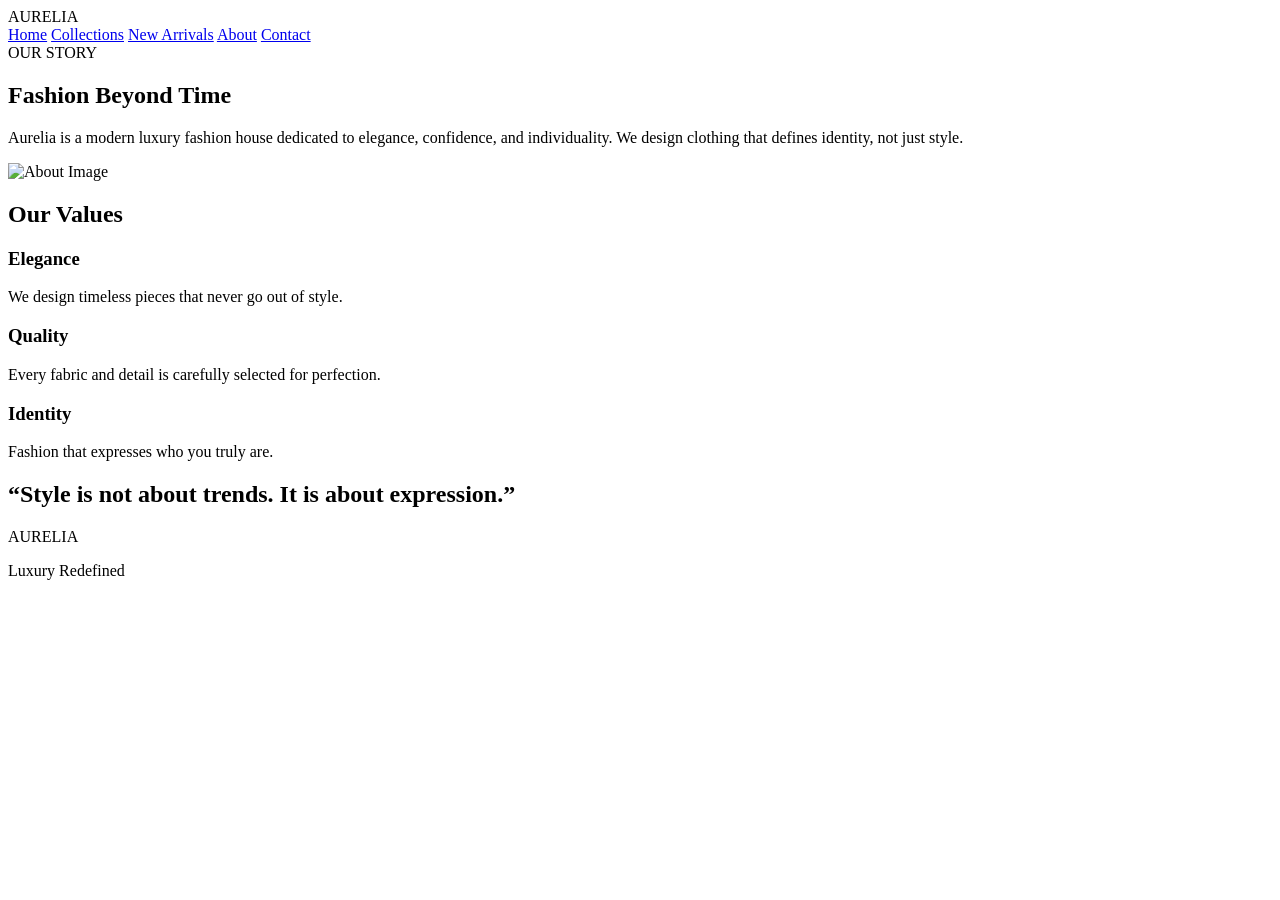
==== about.html @ 56a1a6b6 "Update about.html file" ====
<!DOCTYPE html>
<html lang="en">
<head>
<meta charset="UTF-8">
<meta name="viewport" content="width=device-width, initial-scale=1.0">

<title>Aurelia | About</title>

<link rel="stylesheet" href="css/styles.css">
</head>

<body>

<!-- HEADER -->
<header class="header">

    <div class="logo">AURELIA</div>

    <nav class="navbar">
        <a href="index.html">Home</a>
        <a href="collections.html">Collections</a>
        <a href="arrivals.html">New Arrivals</a>
        <a href="about.html">About</a>
        <a href="contact.html">Contact</a>
    </nav>

    <!-- HAMBURGER -->
    <div class="menu-btn" id="menuBtn">
        <span></span>
        <span></span>
        <span></span>
    </div>

</header>

<!-- HERO ABOUT SECTION -->
<section class="about-hero">

    <div class="about-text">

        <span>OUR STORY</span>

        <h1>Fashion Beyond Time</h1>

        <p>
            Aurelia is a modern luxury fashion house dedicated to elegance,
            confidence, and individuality. We design clothing that defines identity,
            not just style.
        </p>

    </div>

    <div class="about-image">
        <img src="images/story.jpg" alt="About Image">
    </div>

</section>

<!-- BRAND VALUES -->
<section class="values">

    <h2>Our Values</h2>

    <div class="values-grid">

        <div class="value-card">
            <h3>Elegance</h3>
            <p>We design timeless pieces that never go out of style.</p>
        </div>

        <div class="value-card">
            <h3>Quality</h3>
            <p>Every fabric and detail is carefully selected for perfection.</p>
        </div>

        <div class="value-card">
            <h3>Identity</h3>
            <p>Fashion that expresses who you truly are.</p>
        </div>

    </div>

</section>

<!-- LUXURY QUOTE SECTION -->
<section class="quote">

    <h2>
        “Style is not about trends. It is about expression.”
    </h2>

</section>

<!-- FOOTER -->
<footer>
    <div class="footer-logo">AURELIA</div>
    <p>Luxury Redefined</p>
</footer>

<script src="js/script.js"></script>
</body>
</html>
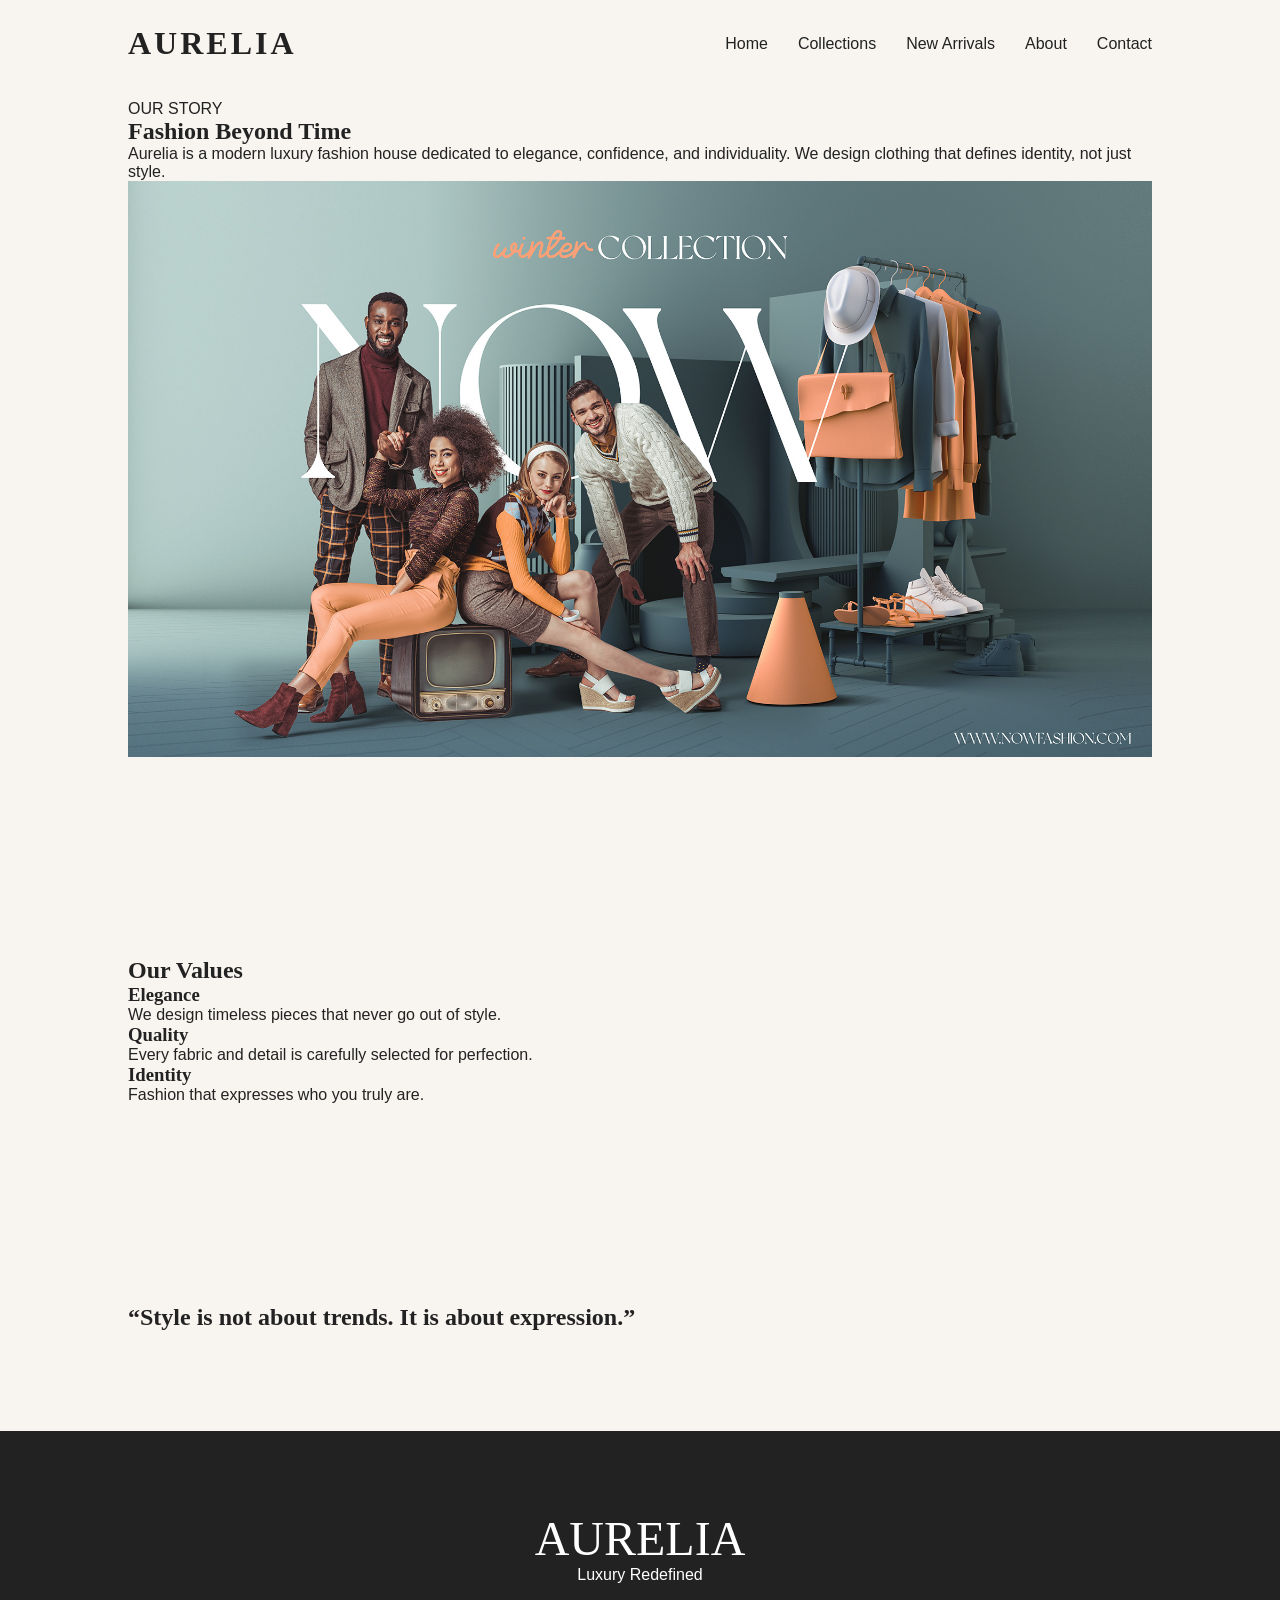
==== commit 1dc188e0: "Update all" ====
--- a/about.html
+++ b/about.html
@@ -51,7 +51,7 @@
     </div>
 
     <div class="about-image">
-        <img src="images/story.jpg" alt="About Image">
+        <img src="images/story-2.jpg" alt="About Image">
     </div>
 
 </section>
--- a/css/styles.css
+++ b/css/styles.css
@@ -0,0 +1,726 @@
+/* ==========================
+GOOGLE FONT RESET
+========================== */
+
+* {
+    margin: 0;
+    padding: 0;
+    box-sizing: border-box;
+}
+
+/* ==========================
+   GLOBAL
+========================== */
+
+section {
+    padding: 100px 10%;
+}
+
+img {
+    width: 100%;
+    display: block;
+}
+
+a {
+    text-decoration: none;
+}
+
+h1,
+h2,
+h3 {
+    font-family: 'Playfair Display', serif;
+}
+
+.btn {
+    display: inline-block;
+    padding: 15px 35px;
+    background: #222;
+    color: white;
+    margin-top: 20px;
+    transition: .4s;
+}
+
+.btn:hover {
+    transform: translateY(-5px);
+}
+
+/* PRELOADER */
+.preloader {
+    position: fixed;
+    top: 0;
+    left: 0;
+    width: 100%;
+    height: 100vh;
+    background: #f8f5f0;
+    display: flex;
+    justify-content: center;
+    align-items: center;
+    z-index: 9999;
+    transition: 1s;
+}
+
+.preloader h1 {
+    font-size: 5rem;
+    font-family: 'Playfair Display', serif;
+    letter-spacing: 10px;
+}
+
+
+
+html {
+    scroll-behavior: smooth;
+}
+
+body {
+    background: #f8f5f0;
+    color: #222;
+    font-family: 'Poppins', sans-serif;
+    overflow-x: hidden;
+}
+
+
+/* ==========================
+   HEADER
+========================== */
+    
+.header {
+    width: 100%;
+    display: flex;
+    justify-content: space-between;
+    align-items: center;
+    padding: 25px 10%;
+    position: fixed;
+    top: 0;
+    left: 0;
+    z-index: 1000;
+    background: rgba(248, 245, 240, .95);
+    backdrop-filter: blur(10px);
+}
+
+.logo {
+    font-size: 2rem;
+    font-weight: 700;
+    font-family: 'Playfair Display', serif;
+    letter-spacing: 3px;
+}
+
+.navbar {
+    display: flex;
+    gap: 30px;
+}
+
+.navbar a {
+    color: #222;
+    position: relative;
+}
+
+.navbar a::after {
+    content: '';
+    width: 0;
+    height: 2px;
+    background: #222;
+    position: absolute;
+    left: 0;
+    bottom: -5px;
+    transition: .4s;
+}
+
+.navbar a:hover::after {
+    width: 100%;
+}
+
+/* ==========================
+   HAMBURGER MENU
+========================== */
+
+.menu-btn {
+    display: none;
+    flex-direction: column;
+    gap: 5px;
+    cursor: pointer;
+    z-index: 2000;
+}
+
+.menu-btn span {
+    width: 28px;
+    height: 3px;
+    background: #222;
+    transition: .4s;
+}
+
+.menu-btn.active span:nth-child(1) {
+    transform: rotate(45deg) translateY(8px);
+}
+
+.menu-btn.active span:nth-child(2) {
+    opacity: 0;
+}
+
+.menu-btn.active span:nth-child(3) {
+    transform: rotate(-45deg) translateY(-8px);
+}
+
+/* ==========================
+   HERO
+========================== */
+
+
+.hero {
+    min-height: 100vh;
+    display: flex;
+    align-items: center;
+    justify-content: space-between;
+    gap: 60px;
+}
+
+.hero-content {
+    flex: 1;
+}
+
+.hero-content span {
+    letter-spacing: 4px;
+    color: #777;
+}
+
+.hero-content h1 {
+    font-size: 5rem;
+    line-height: 1.1;
+    margin: 20px 0;
+}
+
+.hero-content p {
+    max-width: 500px;
+    color: #666;
+    line-height: 1.8;
+}
+
+.hero-image {
+    flex: 1;
+}
+
+.hero-image img {
+    border-radius: 20px;
+}
+
+/* ==========================
+   COLLECTIONS
+========================== */
+
+.collections h2 {
+    text-align: center;
+    font-size: 3rem;
+    margin-bottom: 60px;
+}
+
+.collection-grid {
+    display: grid;
+    grid-template-columns: repeat(2, 1fr);
+    gap: 30px;
+}
+
+.collection-card {
+    position: relative;
+    overflow: hidden;
+    border-radius: 20px;
+    cursor: pointer;
+}
+
+.collection-card img {
+    height: 500px;
+    object-fit: cover;
+    transition: .6s;
+}
+
+.collection-card:hover img {
+    transform: scale(1.1);
+}
+
+.collection-card h3 {
+    position: absolute;
+    bottom: 30px;
+    left: 30px;
+    color: white;
+    font-size: 2rem;
+}
+
+/* ==========================
+   STORY
+========================== */
+
+.story {
+    display: flex;
+    align-items: center;
+    gap: 60px;
+}
+
+.story-image,
+.story-content {
+    flex: 1;
+}
+
+.story-image img {
+    border-radius: 20px;
+}
+
+.story-content span {
+    color: #888;
+    letter-spacing: 4px;
+}
+
+.story-content h2 {
+    font-size: 3rem;
+    margin: 20px 0;
+}
+
+.story-content p {
+    color: #666;
+    line-height: 1.8;
+}
+
+/* ==========================
+   PRODUCTS
+========================== */
+
+.arrivals h2 {
+    text-align: center;
+    font-size: 3rem;
+    margin-bottom: 60px;
+}
+
+.product-grid {
+    display: grid;
+    grid-template-columns: repeat(4, 1fr);
+    gap: 25px;
+}
+
+.product {
+    background: white;
+    border-radius: 20px;
+    overflow: hidden;
+    transition: .4s;
+}
+
+.product:hover {
+    transform: translateY(-10px);
+}
+
+.product img {
+    height: 350px;
+    object-fit: cover;
+}
+
+.product h3 {
+    padding: 20px 20px 10px;
+}
+
+.product p {
+    padding: 0 20px 20px;
+    color: #666;
+}
+
+/* ==========================
+   NEWSLETTER
+========================== */
+
+.newsletter {
+    text-align: center;
+}
+
+.newsletter h2 {
+    font-size: 3rem;
+}
+
+.newsletter p {
+    color: #666;
+    margin: 20px 0;
+}
+
+.newsletter form {
+    display: flex;
+    justify-content: center;
+    gap: 10px;
+    margin-top: 20px;
+}
+
+.newsletter input {
+    width: 350px;
+    padding: 15px;
+    border: none;
+    outline: none;
+}
+
+.newsletter button {
+    padding: 15px 30px;
+    border: none;
+    background: #222;
+    color: white;
+    cursor: pointer;
+}
+
+/* ==========================
+   FOOTER
+========================== */
+
+footer {
+    background: #222;
+    color: white;
+    text-align: center;
+    padding: 80px 20px;
+}
+
+.footer-logo {
+    font-size: 3rem;
+    font-family: 'Playfair Display', serif;
+}
+
+.footer-links {
+    margin: 30px 0;
+}
+
+.footer-links a {
+    color: white;
+    margin: 0 15px;
+}
+
+.copyright {
+    opacity: .7;
+}
+
+
+
+/* ==========================
+   PAGE HERO
+========================== */
+
+.page-hero {
+    padding: 150px 10% 60px;
+    text-align: center;
+}
+
+.page-hero h1 {
+    font-size: 3.5rem;
+    font-family: 'Playfair Display', serif;
+}
+
+.page-hero p {
+    color: #666;
+    margin-top: 10px;
+}
+
+/* ==========================
+   PAGE HERO
+========================== */
+
+.page-hero {
+    padding: 150px 10% 50px;
+    text-align: center;
+}
+
+.page-hero h1 {
+    font-size: 3.5rem;
+    font-family: 'Playfair Display', serif;
+}
+
+.page-hero p {
+    color: #666;
+    margin-top: 10px;
+}
+
+/* ==========================
+   FILTER BAR
+========================== */
+
+.filter-bar {
+    display: flex;
+    justify-content: center;
+    gap: 15px;
+    padding: 20px 10%;
+    flex-wrap: wrap;
+}
+
+.filter {
+    padding: 10px 20px;
+    border: 1px solid #ddd;
+    background: white;
+    cursor: pointer;
+    transition: .3s;
+}
+
+.filter:hover {
+    background: #222;
+    color: white;
+}
+
+
+/* ==========================
+   PAGE HERO
+========================== */
+
+.page-hero {
+    padding: 150px 10% 50px;
+    text-align: center;
+}
+
+.page-hero h1 {
+    font-size: 3.5rem;
+    font-family: 'Playfair Display', serif;
+}
+
+.page-hero p {
+    color: #666;
+    margin-top: 10px;
+}
+
+/* ==========================
+FILTER BAR
+========================== */
+
+.filter-bar {
+    display: flex;
+    justify-content: center;
+    gap: 15px;
+    padding: 20px 10%;
+    flex-wrap: wrap;
+}
+
+.filter {
+    padding: 10px 20px;
+    border: 1px solid #ddd;
+    background: white;
+    cursor: pointer;
+    transition: .3s;
+}
+
+.filter:hover {
+    background: #222;
+    color: white;
+}
+
+/* ==========================
+SHOP GRID
+========================== */
+
+.shop {
+    padding: 50px 10%;
+}
+
+.shop-grid {
+    display: grid;
+    grid-template-columns: repeat(3, 1fr);
+    gap: 30px;
+}
+
+.shop-card {
+    background: white;
+    padding: 15px;
+    border-radius: 20px;
+    text-align: center;
+    transition: .4s;
+}
+
+.shop-card:hover {
+    transform: translateY(-10px);
+}
+
+.shop-card img {
+    height: 320px;
+    object-fit: cover;
+    border-radius: 15px;
+}
+
+.shop-card h3 {
+    margin: 10px 0 5px;
+}
+
+.price {
+    color: #666;
+    margin-bottom: 10px;
+}
+
+.shop-card button {
+    padding: 10px 20px;
+    border: none;
+    background: #222;
+    color: white;
+    cursor: pointer;
+}
+
+
+
+
+/* ==========================
+   CONTACT HERO
+========================== */
+
+.contact-hero {
+    text-align: center;
+    padding: 150px 10% 50px;
+}
+
+.contact-hero h1 {
+    font-size: 3.5rem;
+    font-family: 'Playfair Display', serif;
+}
+
+.contact-hero p {
+    color: #666;
+    margin-top: 10px;
+}
+
+/* ==========================
+   CONTACT LAYOUT
+========================== */
+
+.contact-section {
+    padding: 60px 10%;
+}
+
+.contact-container {
+    display: flex;
+    gap: 60px;
+}
+
+/* FORM */
+
+.contact-form {
+    flex: 1;
+}
+
+.contact-form h2 {
+    margin-bottom: 20px;
+}
+
+.contact-form form {
+    display: flex;
+    flex-direction: column;
+    gap: 15px;
+}
+
+.contact-form input,
+.contact-form textarea {
+    padding: 15px;
+    border: 1px solid #ddd;
+    outline: none;
+    font-family: Poppins;
+}
+
+.contact-form button {
+    padding: 15px;
+    background: #222;
+    color: white;
+    border: none;
+    cursor: pointer;
+}
+
+/* INFO */
+
+.contact-info {
+    flex: 1;
+}
+
+.contact-info h2 {
+    margin-bottom: 20px;
+}
+
+.contact-info p {
+    margin-bottom: 10px;
+    color: #555;
+}
+
+.socials a {
+    display: inline-block;
+    margin-right: 10px;
+    color: #222;
+    text-decoration: underline;
+}
+
+
+/* ==========================
+RESPONSIVE
+========================== */
+
+@media(max-width:991px) {
+    .shop-grid {
+        grid-template-columns: repeat(2, 1fr);
+    }
+
+    .hero {
+        flex-direction: column;
+        text-align: center;
+    }
+
+    .hero-content h1 {
+        font-size: 3.5rem;
+    }
+
+    .story {
+        flex-direction: column;
+    }
+
+    .product-grid {
+        grid-template-columns: repeat(2, 1fr);
+    }
+
+    .contact-container {
+        flex-direction: column;
+    }
+
+}
+
+@media(max-width:768px) {
+
+
+    .collection-grid {
+        grid-template-columns: 1fr;
+    }
+
+    .product-grid {
+        grid-template-columns: 1fr;
+    }
+
+    .newsletter form {
+        flex-direction: column;
+    }
+
+    .newsletter input {
+        width: 100%;
+    }
+
+    .hero-content h1 {
+        font-size: 2.8rem;
+    }
+
+    .menu-btn {
+        display: flex;
+    }
+
+    .navbar {
+        position: fixed;
+        top: 0;
+        right: -100%;
+        width: 280px;
+        height: 100vh;
+        background: white;
+        flex-direction: column;
+        align-items:center ;
+        justify-content: center;
+        gap: 30px;
+        padding: 40px;
+        transition: 0.5s ease;
+        box-shadow: -5px 0 20px rgba(0, 0, 0, 0.1);
+        z-index: 1500;
+    }
+
+    .navbar.active {
+        right: 0;
+    }
+    .navbar a {
+        font-size: 1.1rem;
+    }
+}
+
+@media(max-width: 600px) {
+    .shop-grid {
+        grid-template-columns: 1fr;
+    }
+}
